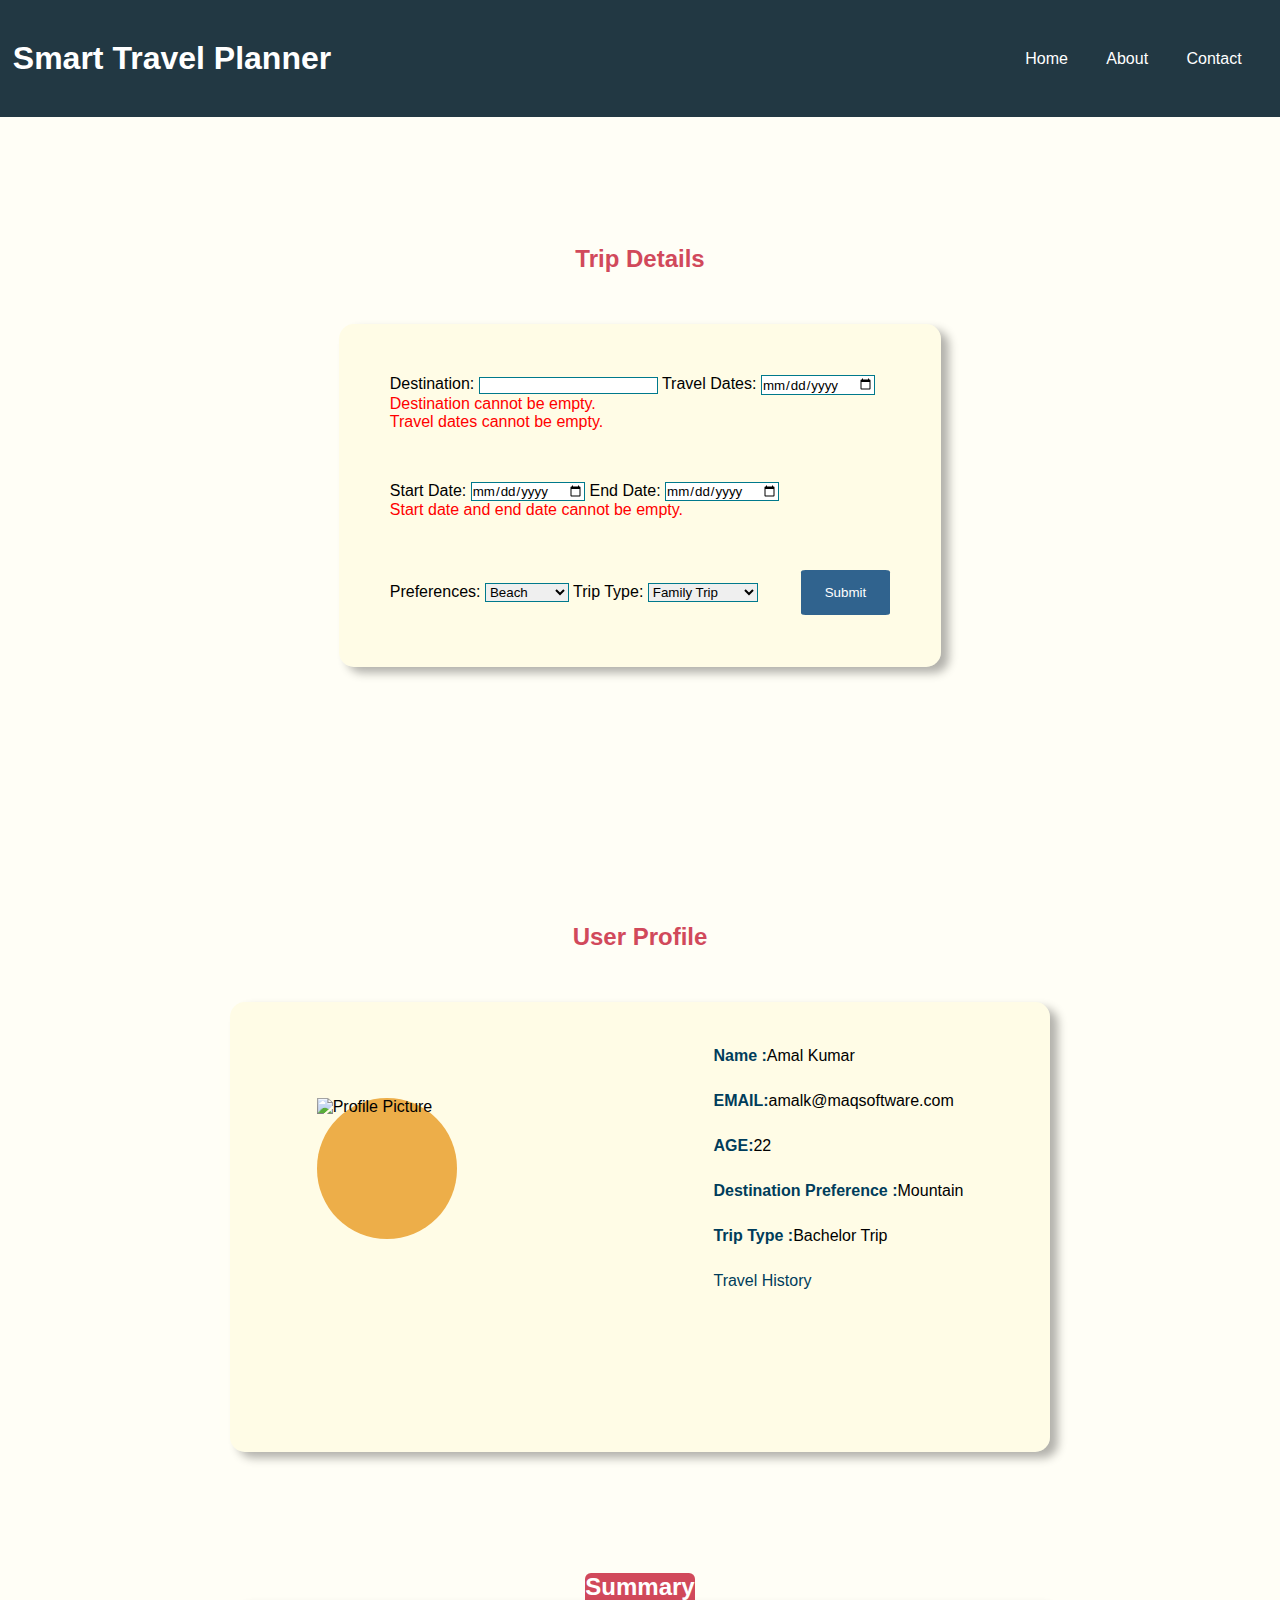
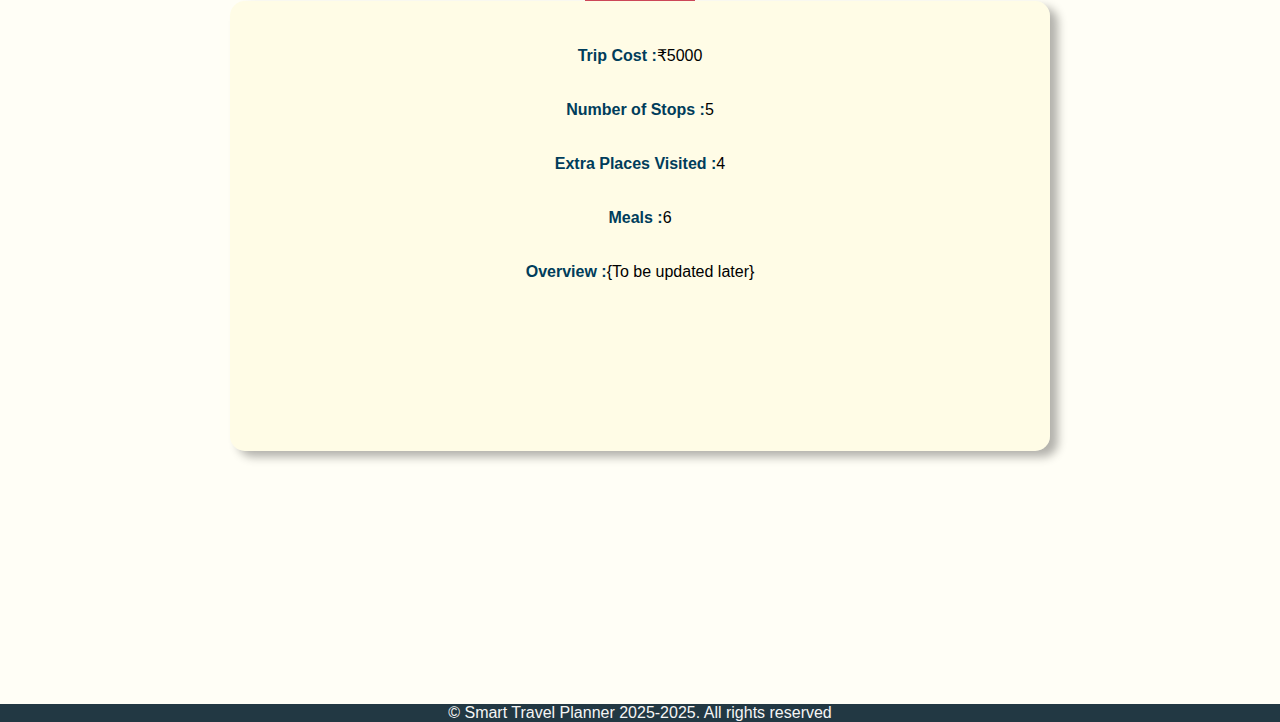
==== html/Assignment 1/index.htm @ ac128378 "assignments" ====
<!DOCTYPE html>
<html lang="en">
<head>
    <meta charset="UTF-8">
    <meta http-equiv="X-UA-Compatible" content="IE=edge">
    <meta name="viewport" content="width=device-width, initial-scale=1.0">
    <title>Assignment</title>
    <link rel="stylesheet" href="styles.css">
</head>
<body>

  <div id="main">

   <div id="page1">
    <header>
      <h1>Smart Travel Planner</h1>
      <nav>
        <a href="#">Home</a> 
        <a href="#">About</a> 
        <a href="#">Contact</a>
      </nav>
    </header>
  
    <section >
      <h2>Trip Details</h2>
      <form>
        <div>
          <label for="destination">Destination:</label>
          <input type="text" id="destination" required name="destination" required>
          <label for="travel-dates">Travel Dates:</label>
          <input type="date" id="travel-dates" name="travel-dates" required>  
        </div>
       
        <div>
        <label for="Start_Date" >Start Date:</label>
        <input type="date" id="Start_Date" required name="date">
        <label for="EDate">End Date:</label>
        <input type="date" id="EDate" required name="Edate">
        </div>
        
        <div>
          <label for="preferences">Preferences:</label>
          <select id="preferences" name="preferences">
            <option value="beach">Beach</option>
            <option value="mountains">Mountains</option>
            <option value="city">City</option>
          </select>
          
          <label for="Trip_type">Trip Type:</label>
          <select id="Trip_type" name="Trip_type">
            <option value="family_Trip">Family Trip</option>
            <option value="Boys_trip">Boys Trip</option>
            <option value="girls_Trip">Girls Trip</option>
            <option value="Bachelor_trip">Bachelor's Trip</option>
          </select>
          <button>Submit</button>
        </div> 
      </form>
    </section>

   </div>
  
    <div id="page2">
      <section >
        <h2>User Profile</h2>
        <div id="profilepage"> 
          <div id="profile">
            <div id="profile_dets1">  
               <div id="imgtag"><img src="#" alt="Profile Picture" width="100" height="100"></div> 
            </div>
             <div id="profile_dets2">
              <div id="para">
                  <p><h4>Name :</h4> Amal Kumar</p>
              </div>
              <div id="para">
                <p><h4>EMAIL:</h4>amalk@maqsoftware.com</p>
              </div>
              <div id="para">
                <p><h4>AGE:</h4> 22</p>
              </div>
              <div id="para">
                <p><h4>Destination Preference :</h4> Mountain</p>
              </div>
              <div id="para">
                <p><h4>Trip Type :</h4> Bachelor Trip</p>
              </div>
                <a href="#">Travel History</a>
             </div>  
          </div>
        </div>
    </section>
    </div>
   
      
      
  <div id="page3">
    <section>
      <h2>Summary</h2>
      <div id="summarypage">
        
        <div id="para">
          <p><h4>Trip Cost : </h4> &#8377;5000</p>
        </div>
        <div id="para">
          <p><h4>Number of Stops : </h4> 5</p>
        </div>
        <div id="para">
          <p><h4>Extra Places Visited : </h4> 4</p>
        </div>
        <div id="para">
          <p><h4>Meals : </h4> 6</p>
        </div>
        <div id="para">
          <p><h4>Overview : </h4> {To be updated later}</p>
        </div>
      </div>
    </section>
  </div>


  <footer>
    <p> &copy; Smart Travel Planner 2025-2025. All rights reserved </p>
  </footer>
  
  </div>
  <script src="validation.js"></script>

</html>
---- html/Assignment 1/styles.css ----
* {
    box-sizing: border-box;
    border: none;
    margin: 0;
    padding: 0;
    font-family: Arial, Helvetica, sans-serif;
}
/* #E5A13E  :- brown*/
/* #213638 :- maybe blue */
body {
    background-color: rgba(255, 250, 205, 0.183);
    /* background-color: white; */
}

#main {
    width: 100%;
    margin: 0;
    padding: 0;
    display: grid;
    grid-template-rows: 1fr 1fr .9fr;
}

section {
    display: flex;
    justify-items: center;
    flex-direction: column;
}

header {
    height: 13vh;
    background-color: #223843;
    display: flex;
    align-items: center;
    justify-content: space-between;
    margin-bottom: 2vh;
}

header h1 {
    color: #FFFF;
    margin-left: 1vw;
}

nav {
    display: flex;
    align-items: center;
    justify-content: center;
    gap: 3vw;
    margin-right: 3vw;
}

nav a {
    color: #FFFF;
}

a {
    text-decoration: none;
    color: #003d5b;
}

section:nth-of-type(1) {
    display: flex;
    align-items: center;
    justify-content: center;
    gap: 4vw;
    margin: 10vw 10vw 10vw 10vw;
}

section:nth-of-type(1) h2 {
    color: #d1495b;
}

section:nth-of-type(1) input {
    border: 1px solid #00798c;
}

section:nth-of-type(1) form {
    display: flex;
    flex-direction: column;
    align-items: start;
    position: relative;
    padding-bottom: 5vw;
    flex-wrap: wrap;
    gap: 4vw;
    background-color: rgba(255, 250, 205, 0.402);
    box-shadow: 8px 6px 10px rgba(0, 0, 0, 0.3);
    border-radius: 15px;
    padding: 4vw 4vw 4vw 4vw;
}

section:nth-of-type(1) button {
    height: 5vh;
    width: 7vw;
    color: white;
    border-radius: 5%;
    background-color: #30638e;
    margin-left: 3vw;
}

select {
    border: 1px solid #00798c;
}

#page2 section #profile {
    width: 100%;
    display: flex;
    flex-direction: row;
    align-items: center;
    justify-content: center;
    gap: 20vw;
}

#page2 section {
    display: flex;
    align-items: center;
    flex-direction: column;
    justify-content: center;
    gap: 4vw;
    margin: 10vw 10vw 10vw 10vw;
}

#profilepage {
    height: 50vh;
    width: 80%;
    padding-top: 5vh;
    background-color: rgba(255, 250, 205, 0.402);
    border-radius: 15px;
    box-shadow: 8px 6px 10px rgba(0, 0, 0, 0.3);
}

#page2 section h2 {
    color: #d1495b;
}

#page2 section #profile_dets2 {
    display: flex;
    flex-direction: column;
    gap: 3vh;
}

#page2 section #imgtag {
    height: 11vw;
    width: 11vw;
    border-radius: 100%;
    background-color: #edae49;
}

#page3 {
    height: 45vh;
    margin-top: -16vh;
}

#para {
    display: flex;
    align-items: center;
}

#para h4 {
    color: #003d5b;
}

nav a:hover {
    color: #edae49;
}

footer {
    color: whitesmoke;
    background-color: #223843;
    justify-items: center;
}

#summarypage {
    display: flex;
    align-items: center;
    justify-content: flex-start;
    flex-direction: column;
    gap: 4vh;
    height: 50vh;
    width: 80%;
    padding-top: 5vh;
    background-color: rgba(255, 250, 205, 0.402);
    border-radius: 15px;
    box-shadow: 8px 6px 10px rgba(0, 0, 0, 0.3);
    margin-top: -5%;
}

#page3 section h2 {
    background-color: #d1495b;
    color: white;
    border-top-left-radius: 6px;
    border-top-right-radius: 6px;
    width: auto;
}

#page2 a {
    transition: ease-in-out;
    transition-duration: 1s;
}

#page2 a:hover {
    transform: translateY(-18%);
    color: #30638e;
}

/*  for the 600 px screen */
@media (max-width: 600px) {
    header {
        flex-direction: column;
        height: auto;
        margin-bottom: 1vh;
    }

    header h1 {
        margin-left: 0;
        text-align: center;
    }

    nav {
        flex-direction: column;
        gap: 1vw;
        margin-right: 0;
    }

    section:nth-of-type(1) {
        flex-direction: column;
        gap: 2vw;
        margin: 5vw 5vw 5vw 5vw;
    }

    section:nth-of-type(1) form {
        padding: 2vw;
        gap: 2vw;
    }

    section:nth-of-type(1) button {
        width: 100%;
        margin-left: 0;
    }

    #page2 section #profile {
        flex-direction: column;
        gap: 5vw;
    }

    #profilepage {
        width: 100%;
        padding: 2vw;
    }

    #summarypage {
        width: 100%;
        padding: 2vw;
    }

    #page3 {
        height: auto;
        margin-top: 0;
    }
}
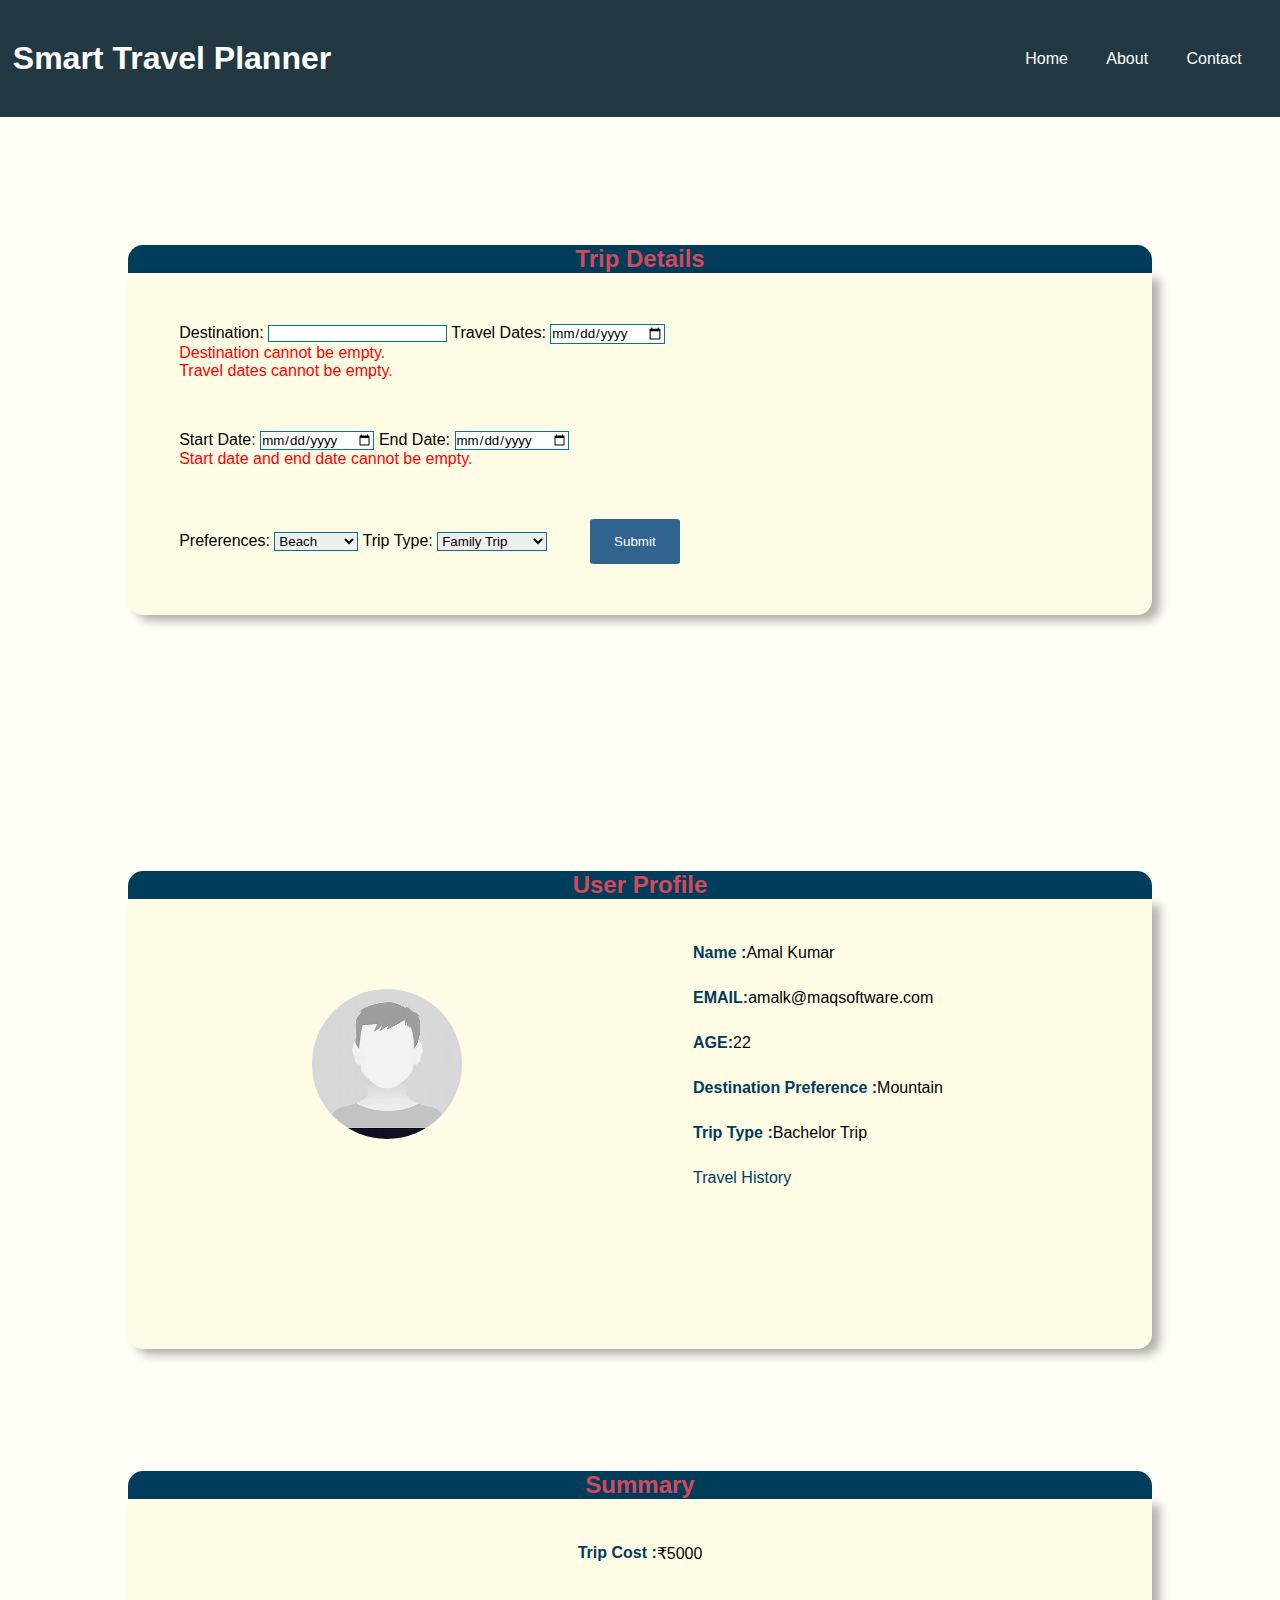
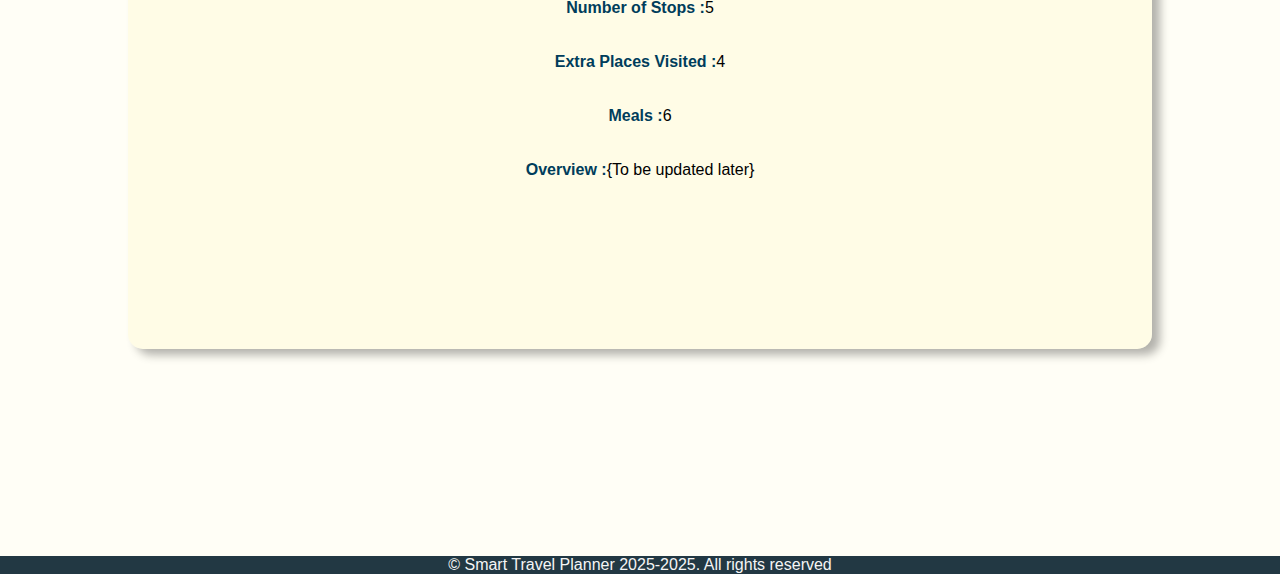
==== commit 4231d03e: "new commit" ====
--- a/html/Assignment 1/index.htm
+++ b/html/Assignment 1/index.htm
@@ -22,7 +22,9 @@
     </header>
   
     <section >
-      <h2>Trip Details</h2>
+      <div id="formtop">
+        <h2>Trip Details</h2>
+      </div>
       <form>
         <div>
           <label for="destination">Destination:</label>
@@ -62,11 +64,13 @@
   
     <div id="page2">
       <section >
-        <h2>User Profile</h2>
+        <div id="sectiontop">
+          <h2>User Profile</h2>
+        </div>
         <div id="profilepage"> 
           <div id="profile">
             <div id="profile_dets1">  
-               <div id="imgtag"><img src="#" alt="Profile Picture" width="100" height="100"></div> 
+               <div id="imgtag"><img src="[data-uri]" alt="Profile Picture" width="100" height="100"></div> 
             </div>
              <div id="profile_dets2">
               <div id="para">
@@ -95,7 +99,9 @@
       
   <div id="page3">
     <section>
-      <h2>Summary</h2>
+      <div id="summarypagetop">
+        <h2>Summary</h2>
+      </div>
       <div id="summarypage">
         
         <div id="para">
--- a/html/Assignment 1/styles.css
+++ b/html/Assignment 1/styles.css
@@ -1,4 +1,3 @@
-
 * {
     box-sizing: border-box;
     border: none;
@@ -6,13 +5,9 @@
     padding: 0;
     font-family: Arial, Helvetica, sans-serif;
 }
-/* #E5A13E  :- brown*/
-/* #213638 :- maybe blue */
 body {
     background-color: rgba(255, 250, 205, 0.183);
-    /* background-color: white; */
-}
-
+}
 #main {
     width: 100%;
     margin: 0;
@@ -20,7 +15,6 @@
     display: grid;
     grid-template-rows: 1fr 1fr .9fr;
 }
-
 section {
     display: flex;
     justify-items: center;
@@ -58,11 +52,15 @@
     color: #003d5b;
 }
 
+#formtop{
+    background-color: #003d5b;
+    width: 100%;
+    border-top-left-radius: 15px;
+    border-top-right-radius: 15px;
+    justify-items: center;
+}
+
 section:nth-of-type(1) {
-    display: flex;
-    align-items: center;
-    justify-content: center;
-    gap: 4vw;
     margin: 10vw 10vw 10vw 10vw;
 }
 
@@ -76,6 +74,7 @@
 
 section:nth-of-type(1) form {
     display: flex;
+    width: 100%;
     flex-direction: column;
     align-items: start;
     position: relative;
@@ -84,7 +83,8 @@
     gap: 4vw;
     background-color: rgba(255, 250, 205, 0.402);
     box-shadow: 8px 6px 10px rgba(0, 0, 0, 0.3);
-    border-radius: 15px;
+    border-bottom-right-radius: 15px;
+    border-bottom-left-radius: 15px;
     padding: 4vw 4vw 4vw 4vw;
 }
 
@@ -115,16 +115,23 @@
     align-items: center;
     flex-direction: column;
     justify-content: center;
-    gap: 4vw;
-    margin: 10vw 10vw 10vw 10vw;
+    
+}
+#sectiontop{
+    width: 100%;
+    justify-items: center;
+    background-color: #003d5b;
+    border-top-left-radius: 15px;
+    border-top-right-radius: 15px;
 }
 
 #profilepage {
+    padding-top: 5vh;
     height: 50vh;
-    width: 80%;
-    padding-top: 5vh;
+    width: 100%;
     background-color: rgba(255, 250, 205, 0.402);
-    border-radius: 15px;
+    border-bottom-left-radius: 15px;
+    border-bottom-right-radius: 15px;
     box-shadow: 8px 6px 10px rgba(0, 0, 0, 0.3);
 }
 
@@ -138,13 +145,11 @@
     gap: 3vh;
 }
 
-#page2 section #imgtag {
-    height: 11vw;
-    width: 11vw;
-    border-radius: 100%;
-    background-color: #edae49;
-}
-
+#page2 section img {
+   border-radius: 50%;
+   scale: 1.5;
+   
+}
 #page3 {
     height: 45vh;
     margin-top: -16vh;
@@ -176,55 +181,44 @@
     flex-direction: column;
     gap: 4vh;
     height: 50vh;
-    width: 80%;
+    width: 100%;
     padding-top: 5vh;
     background-color: rgba(255, 250, 205, 0.402);
-    border-radius: 15px;
-    box-shadow: 8px 6px 10px rgba(0, 0, 0, 0.3);
-    margin-top: -5%;
-}
-
-#page3 section h2 {
-    background-color: #d1495b;
-    color: white;
-    border-top-left-radius: 6px;
-    border-top-right-radius: 6px;
-    width: auto;
+    border-bottom-left-radius: 15px;
+    border-bottom-right-radius: 15px;
+    box-shadow: 8px 6px 10px rgba(0, 0, 0, 0.3); 
+}
+#summarypagetop{
+    justify-items: center;
+    width: 100%;
+    background-color: #003d5b;
+    border-top-left-radius: 15px;
+    border-top-right-radius: 15px;
 }
 
 #page2 a {
     transition: ease-in-out;
     transition-duration: 1s;
 }
-
 #page2 a:hover {
     transform: translateY(-18%);
     color: #30638e;
 }
 
-/*  for the 600 px screen */
 @media (max-width: 600px) {
     header {
         flex-direction: column;
         height: auto;
-        margin-bottom: 1vh;
-    }
-
-    header h1 {
-        margin-left: 0;
-        text-align: center;
     }
 
     nav {
         flex-direction: column;
-        gap: 1vw;
+        gap: 2vh;
         margin-right: 0;
     }
 
     section:nth-of-type(1) {
-        flex-direction: column;
-        gap: 2vw;
-        margin: 5vw 5vw 5vw 5vw;
+        margin: 5vw;
     }
 
     section:nth-of-type(1) form {
@@ -241,19 +235,19 @@
         flex-direction: column;
         gap: 5vw;
     }
-
-    #profilepage {
-        width: 100%;
+    #profilepage #imgtag img{
+        scale:0.9;
+    }
+    #profilepage{
+        height: 100%;
+        padding:2vw;
+    }
+    #page3 {
+        margin-top: 0;
+    }
+
+    #summarypage {
         padding: 2vw;
-    }
-
-    #summarypage {
-        width: 100%;
-        padding: 2vw;
-    }
-
-    #page3 {
-        height: auto;
-        margin-top: 0;
-    }
-}
+        height: 100%;
+    }
+}
